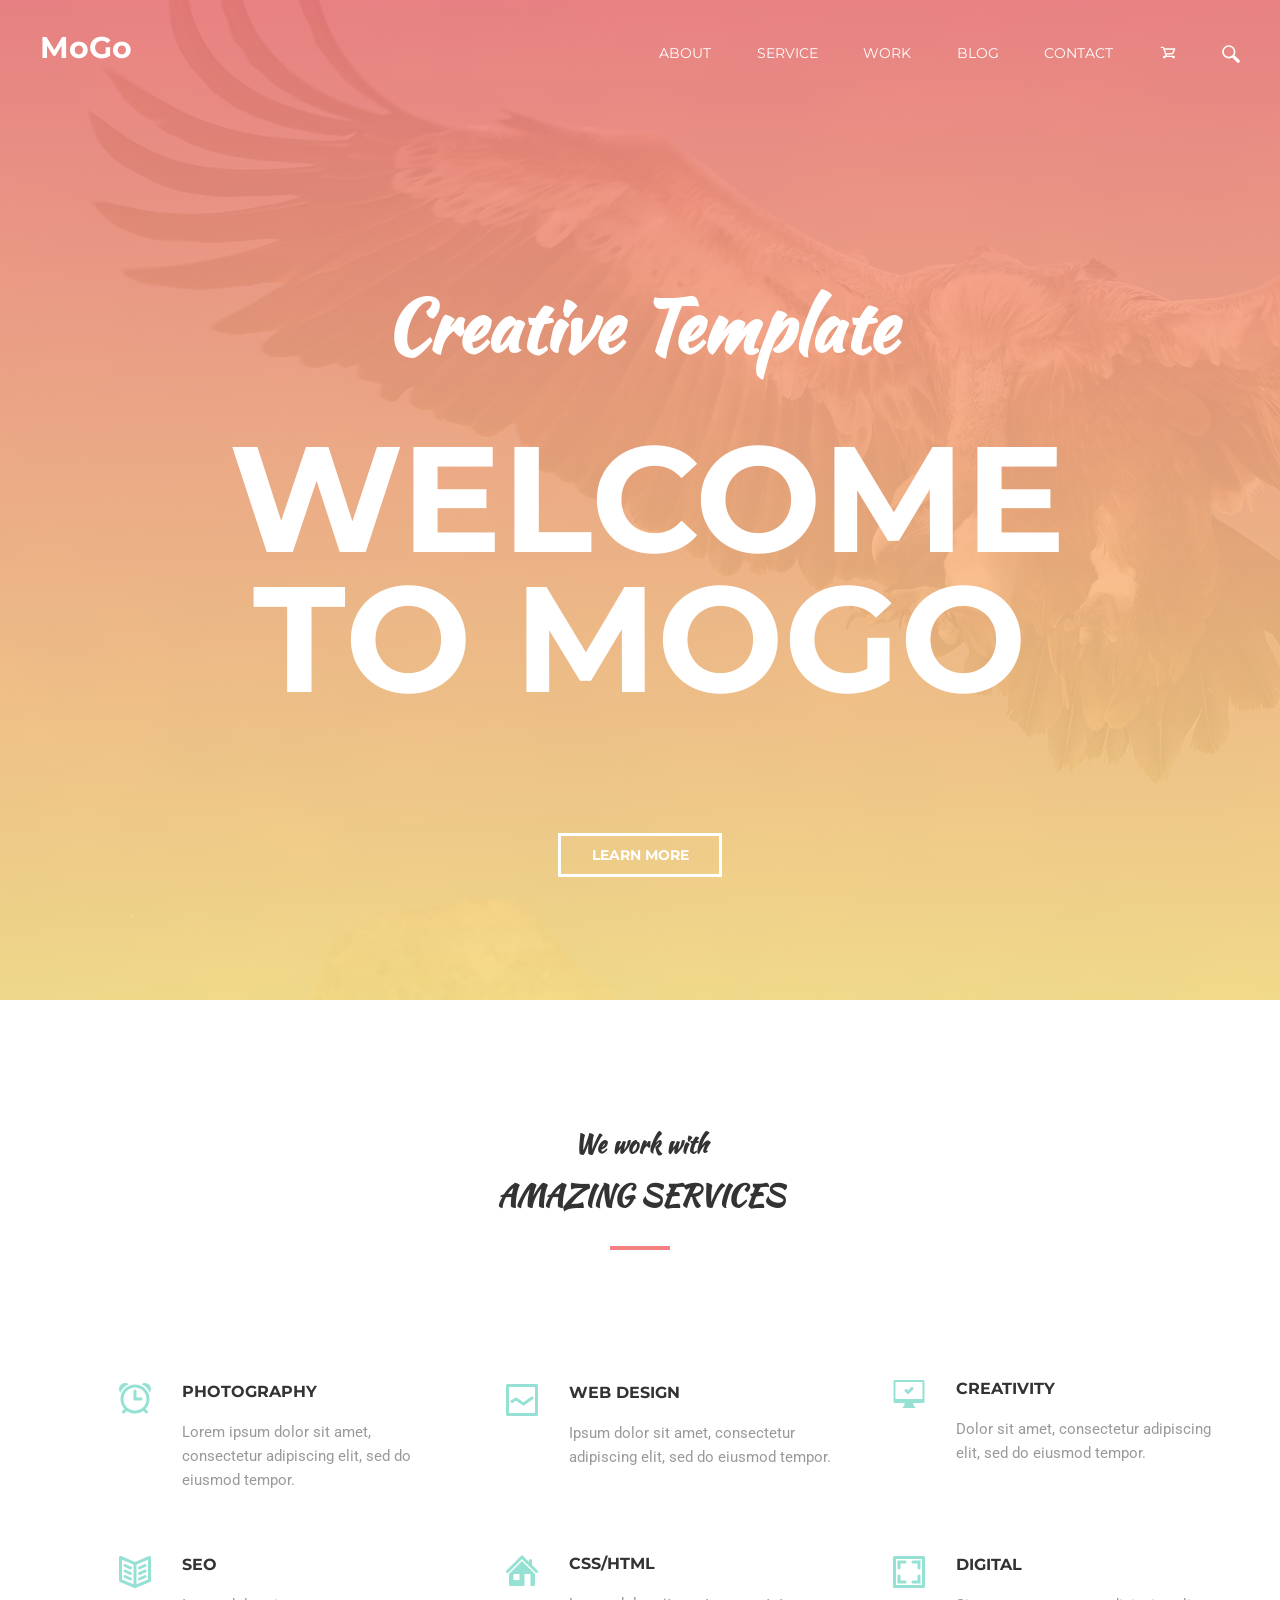
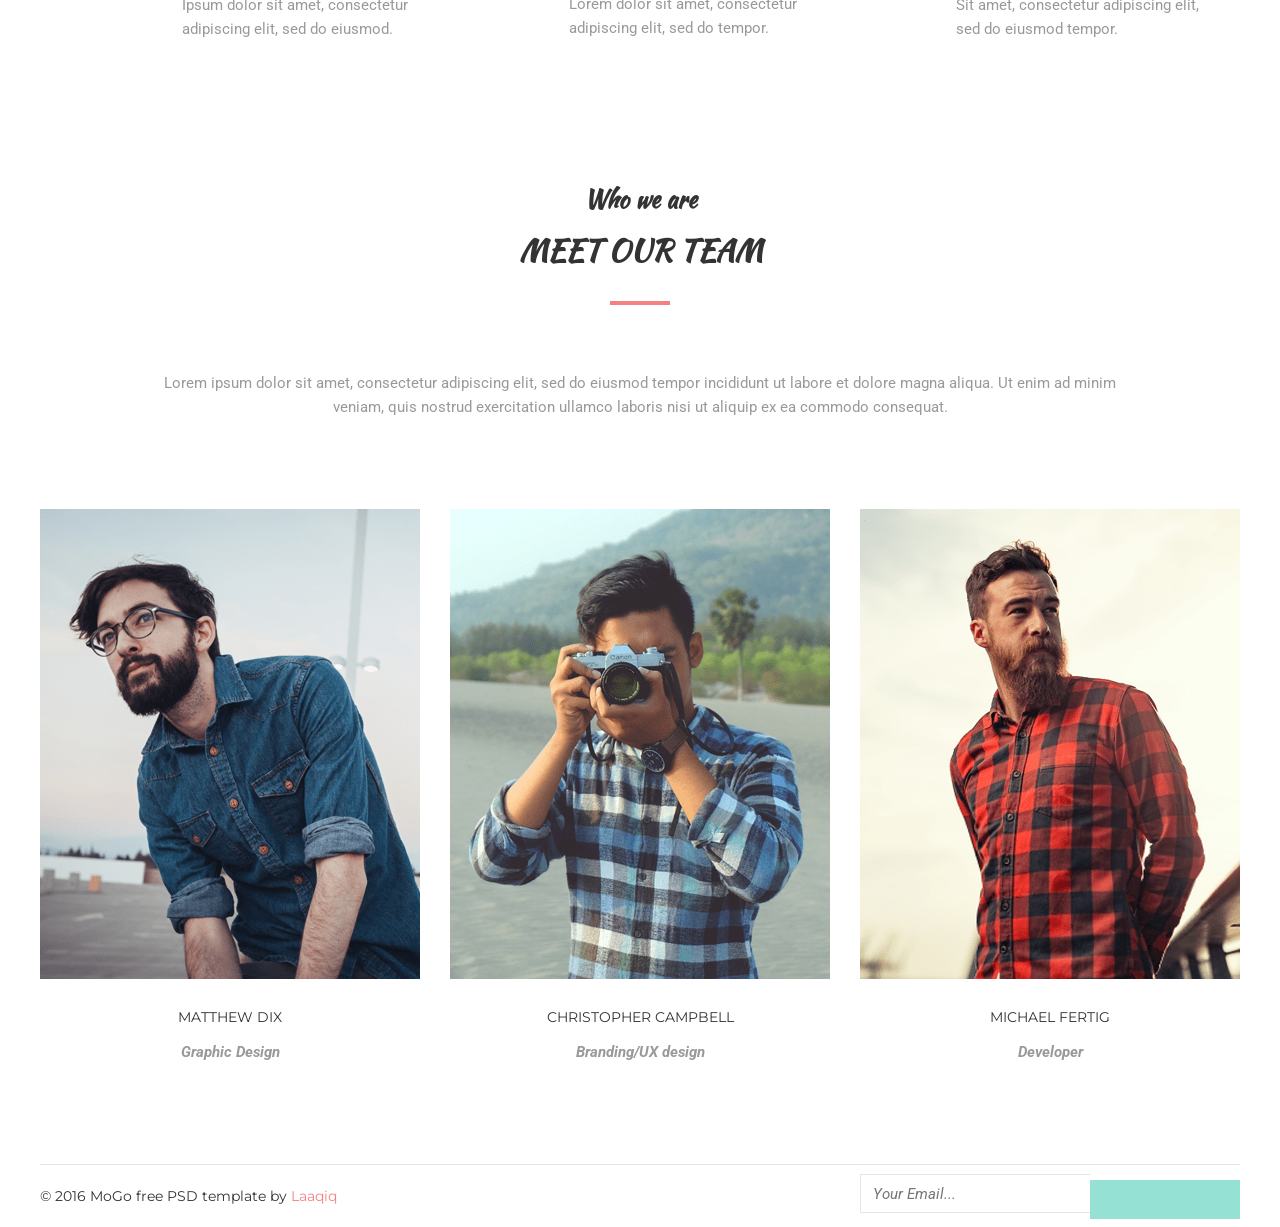
==== build/index.html @ 49654e07 "module-11" ====
<!DOCTYPE html><html lang="en"><head><meta charset="UTF-8"><meta name="viewport" content="width=device-width,initial-scale=1"><meta http-equiv="X-UA-Compatible" content="ie=edge"><title>Module-11</title><link href="https://fonts.googleapis.com/css?family=Kaushan+Script|Montserrat:400,700|Roboto:300i,400&display=swap" rel="stylesheet"><!-- Сюда будет всталена ссылка на файл стилей --><!-- inject:css --><link rel="stylesheet" href="css/styles.css"><!-- endinject --></head><body><header class="header"><nav class="nav container"><a class="nav__logo link" href="index.html">MoGo</a><ul class="nav__menu"><li class="nav__item"><a class="nav__link link" href="#">About</a></li><li class="nav__item"><a class="nav__link link" href="#">service</a></li><li class="nav__item"><a class="nav__link link" href="#">work</a></li><li class="nav__item"><a class="nav__link link" href="#">blog</a></li><li class="nav__item"><a class="nav__link link" href="#">contact</a></li><li class="nav__item"><a class="nav__link" href="#"><svg width="18" height="15"><use href="./images/sprite.svg#shopping"></use></svg></a></li><li class="nav__item"><a class="nav__link" href="#"><svg width="18" height="18"><use href="./images/sprite.svg#glass"></use></svg></a></li></ul></nav><div class="header-content container"><h2 class="header-content__subtitle">Creative Template</h2><h1 class="header-content__title">Welcome to MoGo</h1><button class="header-content__button">learn more</button></div></header><main><!-- service --><section><!-- section-title --><div class="section container"><h2 class="section__title">We work with<br><span class="section__subtitle">Amazing Services</span></h2></div><div class="service container"><ul class="service__list"><li class="service__item--clock"><h3 class="service__heading">Photography</h3><p class="service__text">Lorem ipsum dolor sit amet, consectetur adipiscing elit, sed do eiusmod tempor.</p></li><li class="service__item--line"><h3 class="service__heading">Web Design</h3><p class="service__text">Ipsum dolor sit amet, consectetur adipiscing elit, sed do eiusmod tempor.</p></li><li class="service__item--computer"><h3 class="service__heading">Creativity</h3><p class="service__text">Dolor sit amet, consectetur adipiscing elit, sed do eiusmod tempor.</p></li><li class="service__item--book"><h3 class="service__heading">seo</h3><p class="service__text">Ipsum dolor sit amet, consectetur adipiscing elit, sed do eiusmod.</p></li><li class="service__item--home"><h3 class="service__heading">Css/Html</h3><p class="service__text">Lorem dolor sit amet, consectetur adipiscing elit, sed do tempor.</p></li><li class="service__item--image"><h3 class="service__heading">digital</h3><p class="service__text">Sit amet, consectetur adipiscing elit, sed do eiusmod tempor.</p></li></ul></div></section><!-- our team --><section><!-- section-title --><div class="section container"><h2 class="section__title">Who we are<br><span class="section__subtitle">Meet our team</span></h2><p class="section__text">Lorem ipsum dolor sit amet, consectetur adipiscing elit, sed do eiusmod tempor incididunt ut labore et dolore magna aliqua. Ut enim ad minim veniam, quis nostrud exercitation ullamco laboris nisi ut aliquip ex ea commodo consequat.</p></div><ul class="our-team container"><li class="our-team__item"><div class="share"><ul class="share__list"><li class="share__item"><a href="https://www.facebook.com/"><svg width="26" height="52"><use href="./images/sprite.svg#facebook"></use></svg></a></li><li class="share__item"><a href="https://twitter.com/"><svg width="26" height="22"><use href="./images/sprite.svg#twitter"></use></svg></a></li><li class="share__item"><a href="https://www.pinterest.com/"><svg width="21" height="26"><use href="./images/sprite.svg#pinterest"></use></svg></a></li><li class="share__item"><a href="https://www.instagram.com/"><svg width="26" height="26"><use href="./images/sprite.svg#instagram"></use></svg></a></li></ul></div><div class="team-photo"><img class="team-photo__image" srcset="./images/boy1.png 380w, ./img/boy1@2x.png 760w" sizes="380px" src="images/boy1.png" alt="" height="470"></div><h3 class="team-photo__name">Matthew Dix</h3><h4 class="team-photo__position">Graphic Design</h4></li><li class="our-team__item"><div class="share"><ul class="share__list"><li class="share__item"><a href="https://www.facebook.com/"><svg width="26" height="52"><use href="./images/sprite.svg#facebook"></use></svg></a></li><li class="share__item"><a href="https://twitter.com/"><svg width="26" height="22"><use href="./images/sprite.svg#twitter"></use></svg></a></li><li class="share__item"><a href="https://www.pinterest.com/"><svg width="21" height="26"><use href="./images/sprite.svg#pinterest"></use></svg></a></li><li class="share__item"><a href="https://www.instagram.com/"><svg width="26" height="26"><use href="./images/sprite.svg#instagram"></use></svg></a></li></ul></div><div class="team-photo"><img class="team-photo__image" srcset="./images/boy2.png 380w, ./img/boy2@2x.png 760w" sizes="380px" src="images/boy2.png" alt="" height="470"></div><h3 class="team-photo__name">Christopher Campbell</h3><h4 class="team-photo__position">Branding/UX design</h4></li><li class="our-team__item"><div class="share"><ul class="share__list"><li class="share__item"><a href="https://www.facebook.com/"><svg width="26" height="52"><use href="./images/sprite.svg#facebook"></use></svg></a></li><li class="share__item"><a href="https://twitter.com/"><svg width="26" height="22"><use href="./images/sprite.svg#twitter"></use></svg></a></li><li class="share__item"><a href="https://www.pinterest.com/"><svg width="21" height="26"><use href="./images/sprite.svg#pinterest"></use></svg></a></li><li class="share__item"><a href="https://www.instagram.com/"><svg width="26" height="26"><use href="./images/sprite.svg#instagram"></use></svg></a></li></ul></div><div class="team-photo"><img class="team-photo__image" srcset="./images/boy3.png 380w, ./img/boy3@2x.png 760w" sizes="380px" src="images/boy3.png" alt="" height="470"></div><h3 class="team-photo__name">Michael Fertig</h3><h4 class="team-photo__position">Developer</h4></li></ul></section></main><!-- footer --><footer class="footer container"><p class="footer__text">&copy; 2016 MoGo free PSD template by <a class="footer__link" href="#">Laaqiq</a></p><form action="#"><input type="email" placeholder="Your Email..."> <button type="submit">subscribe</button></form></footer><!-- Сюда будет всталена ссылка на файл скриптов --><!-- inject:js --><!-- endinject --></body></html>
---- build/css/styles.css ----
/*! normalize.css v8.0.0 | MIT License | github.com/necolas/normalize.css */html{line-height:1.15;-webkit-text-size-adjust:100%}body{margin:0}h1{font-size:2em;margin:.67em 0}hr{box-sizing:content-box;height:0;overflow:visible}pre{font-family:monospace,monospace;font-size:1em}a{background-color:transparent}abbr[title]{border-bottom:none;text-decoration:underline;-webkit-text-decoration:underline dotted;text-decoration:underline dotted}b,strong{font-weight:bolder}code,kbd,samp{font-family:monospace,monospace;font-size:1em}small{font-size:80%}sub,sup{font-size:75%;line-height:0;position:relative;vertical-align:baseline}sub{bottom:-.25em}sup{top:-.5em}img{border-style:none}button,input,optgroup,select,textarea{font-family:inherit;font-size:100%;line-height:1.15;margin:0}button,input{overflow:visible}button,select{text-transform:none}[type=button],[type=reset],[type=submit],button{-webkit-appearance:button}[type=button]::-moz-focus-inner,[type=reset]::-moz-focus-inner,[type=submit]::-moz-focus-inner,button::-moz-focus-inner{border-style:none;padding:0}[type=button]:-moz-focusring,[type=reset]:-moz-focusring,[type=submit]:-moz-focusring,button:-moz-focusring{outline:1px dotted ButtonText}fieldset{padding:.35em .75em .625em}legend{box-sizing:border-box;color:inherit;display:table;max-width:100%;padding:0;white-space:normal}progress{vertical-align:baseline}textarea{overflow:auto}[type=checkbox],[type=radio]{box-sizing:border-box;padding:0}[type=number]::-webkit-inner-spin-button,[type=number]::-webkit-outer-spin-button{height:auto}[type=search]{-webkit-appearance:textfield;outline-offset:-2px}[type=search]::-webkit-search-decoration{-webkit-appearance:none}::-webkit-file-upload-button{-webkit-appearance:button;font:inherit}details{display:block}summary{display:list-item}[hidden],template{display:none}html{box-sizing:border-box}*,:after,:before{box-sizing:inherit}body{font-size:14px;font-family:Montserrat,sans-serif;font-weight:400;color:#999}.link{display:block;text-decoration:none}.container{position:relative;width:1200px;margin:0 auto}.header{height:1000px;padding-top:30px;text-align:center;background-image:-webkit-gradient(linear,left bottom,left top,from(rgba(252,227,138,.9)),to(rgba(243,129,129,.9))),url(../images/img.png);background-image:linear-gradient(0deg,rgba(252,227,138,.9),rgba(243,129,129,.9)),url(../images/img.png);background-size:cover}.header-content__subtitle{margin-top:186px;font-size:72px;font-family:Kaushan Script,cursive;color:#fff;line-height:1.2}.header-content__title{margin:0 auto;width:68.42%;font-size:150px;line-height:.933}.header-content__button,.header-content__title{color:#fff;font-weight:700;text-transform:uppercase}.header-content__button{margin-top:124px;line-height:1.2;text-align:center;border:3px solid #fff;background-color:transparent;width:164px;height:44px;cursor:pointer}.nav{-webkit-box-align:baseline;align-items:baseline}.nav,.nav__menu{display:-webkit-box;display:flex;-webkit-box-pack:justify;justify-content:space-between}.nav__menu{width:51.75%;list-style-type:none}.nav__logo{font-size:30px;color:#fff;font-weight:700;line-height:36px;text-decoration:none}.nav__link{color:#fff;line-height:17px;text-transform:uppercase;-webkit-transition:color .2s linear;transition:color .2s linear}.nav__link:after{content:"";display:block;height:4px;background-color:transparent;margin:12px auto 0;-webkit-transition:background-color .2s linear;transition:background-color .2s linear}.nav__link:hover{color:#fce38a}.nav__link:hover:after{content:"";background-color:#fce38a}.nav__link svg{fill:#fff}.nav__link svg:hover{fill:#fce38a}.section{display:-webkit-box;display:flex;-webkit-box-orient:vertical;-webkit-box-direction:normal;flex-direction:column;margin-top:110px;-webkit-box-pack:center;justify-content:center;text-align:center}.section__title{font-family:Kaushan Script,cursive;font-size:24px;line-height:29px;color:#333}.section__title:after{content:"";display:block;height:4px;width:60px;background-color:#f38181;margin:15px auto 0}.section__subtitle{color:#333;font-size:30px;text-transform:uppercase;line-height:72px}.section__text{font-family:Roboto,sans-serif;font-size:15px;line-height:24px;color:#999;text-align:center;width:81.667%;margin:46px auto 0}.service__list{display:-webkit-box;display:flex;list-style-type:none;margin-top:66px;flex-wrap:wrap;justify-content:space-around}.service__list>li{width:30%;padding-left:83px}.service__heading{color:#333;text-transform:uppercase;line-height:17px}.service__item--clock h3:before{background:url(../images/clock.svg) no-repeat;height:31px}.service__item--clock h3:before,.service__item--line h3:before{content:"";display:block;width:32px;-webkit-transform:translateX(-63px) translateY(100%);transform:translateX(-63px) translateY(100%)}.service__item--line h3:before{background:url(../images/line.svg) no-repeat;height:32px}.service__item--computer h3:before{background:url(../images/computer.svg) no-repeat;height:28px}.service__item--book h3:before,.service__item--computer h3:before{content:"";display:block;width:32px;-webkit-transform:translateX(-63px) translateY(100%);transform:translateX(-63px) translateY(100%)}.service__item--book h3:before{background:url(../images/book.svg) no-repeat;height:32px}.service__item--home h3:before{background:url(../images/home.svg) no-repeat;height:31px}.service__item--home h3:before,.service__item--image h3:before{content:"";display:block;width:32px;-webkit-transform:translateX(-63px) translateY(100%);transform:translateX(-63px) translateY(100%)}.service__item--image h3:before{background:url(../images/image.svg) no-repeat;height:32px}.service__text{margin-top:20px;font-size:15px;font-family:Roboto,sans-serif;color:#999;line-height:24px}.our-team{display:-webkit-box;display:flex;list-style-type:none;margin-top:90px;-webkit-box-pack:justify;justify-content:space-between;font-size:0;padding-left:0}.our-team__item{position:relative;width:380px}.share{position:absolute;width:380px;height:470px;background-image:-webkit-gradient(linear,left bottom,left top,from(rgba(252,227,138,.9)),to(rgba(243,129,129,.9)));background-image:linear-gradient(0deg,rgba(252,227,138,.9),rgba(243,129,129,.9));opacity:0;z-index:20;-webkit-transition:opacity .2s linear;transition:opacity .2s linear;-webkit-transition:-webkit-transform .2s linear;transition:-webkit-transform .2s linear;transition:transform .2s linear;transition:transform .2s linear,-webkit-transform .2s linear;display:-webkit-box;display:flex;-webkit-box-align:center;align-items:center;-webkit-box-pack:center;justify-content:center}.our-team__item:hover .share{opacity:1;-webkit-transform:translate(-10px,-10px);transform:translate(-10px,-10px)}.share__list{list-style-type:none;z-index:100}.share__item a,.share__list{display:-webkit-box;display:flex;-webkit-box-pack:center;justify-content:center}.share__item a{width:55px;height:55px;margin-right:1px;background-color:#fce38a;-webkit-box-align:center;align-items:center;-webkit-transition:background-color .2s linear;transition:background-color .2s linear}.share__item svg{fill:#f38181}.share__item:hover svg{fill:#fff}.share__item:hover a{background-color:#f38181}.team-photo{width:380px;background-color:#95e1d3}.our-team__item .team-photo__image,.team-photo{-webkit-transition:-webkit-transform .2s linear;transition:-webkit-transform .2s linear;transition:transform .2s linear;transition:transform .2s linear,-webkit-transform .2s linear}.our-team__item:hover .team-photo__image{-webkit-transform:translate(-10px,-10px);transform:translate(-10px,-10px)}.team-photo__name{font-size:14px;font-family:Montserrat,sans-serif;font-weight:400;text-align:center;margin-top:30px;color:#333;text-transform:uppercase;line-height:17px}.team-photo__position{font-family:Roboto,sans-serif;font-size:15px;color:#999;font-style:italic;line-height:24px;text-align:center;margin-top:10px}.footer{margin-top:80px;border-top:1px solid #e5e5e5;height:63px;display:-webkit-box;display:flex;-webkit-box-pack:justify;justify-content:space-between;-webkit-box-align:center;align-items:center}.footer__text{color:#333;line-height:17px}.footer__link{text-decoration:none;color:#333;-webkit-transition:color .2s linear;transition:color .2s linear;color:#f38181}form{font-size:0}form input{width:230px;height:39px;font-size:15px;line-height:24px;font-family:Roboto,sans-serif;font-style:italic;padding-left:12px;color:#ccc;border:1px solid #e5e5e5;border-right:none}form input:focus{color:#000}form button{background-color:#95e1d3;border:none;width:150px;height:39px;font-weight:700;color:#fff;text-transform:uppercase;line-height:17px;text-align:center;cursor:pointer}@media screen and (-webkit-min-device-pixel-ratio:2){.header{background-image:-webkit-gradient(linear,left bottom,left top,from(rgba(252,227,138,.9)),to(rgba(243,129,129,.9))),url(../images/img@2x.png);background-image:linear-gradient(0deg,rgba(252,227,138,.9),rgba(243,129,129,.9)),url(../images/img@2x.png)}}
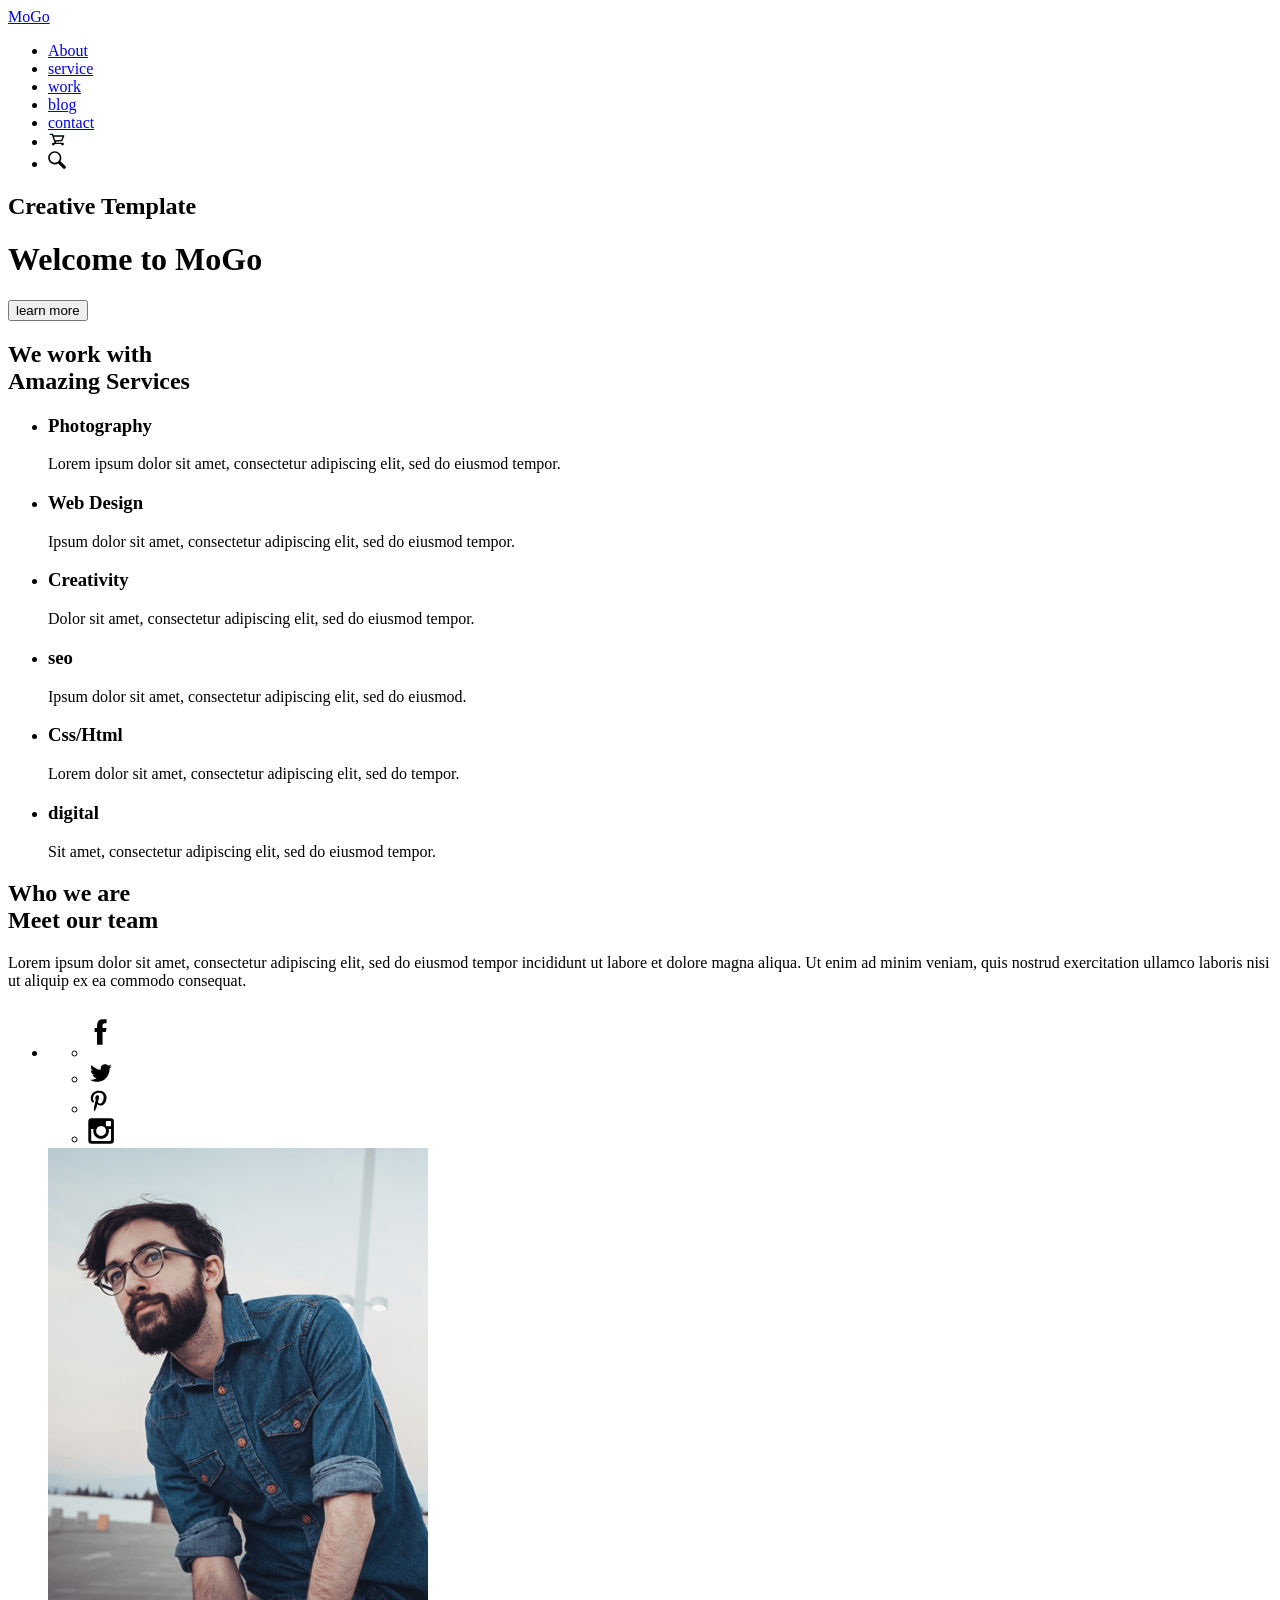
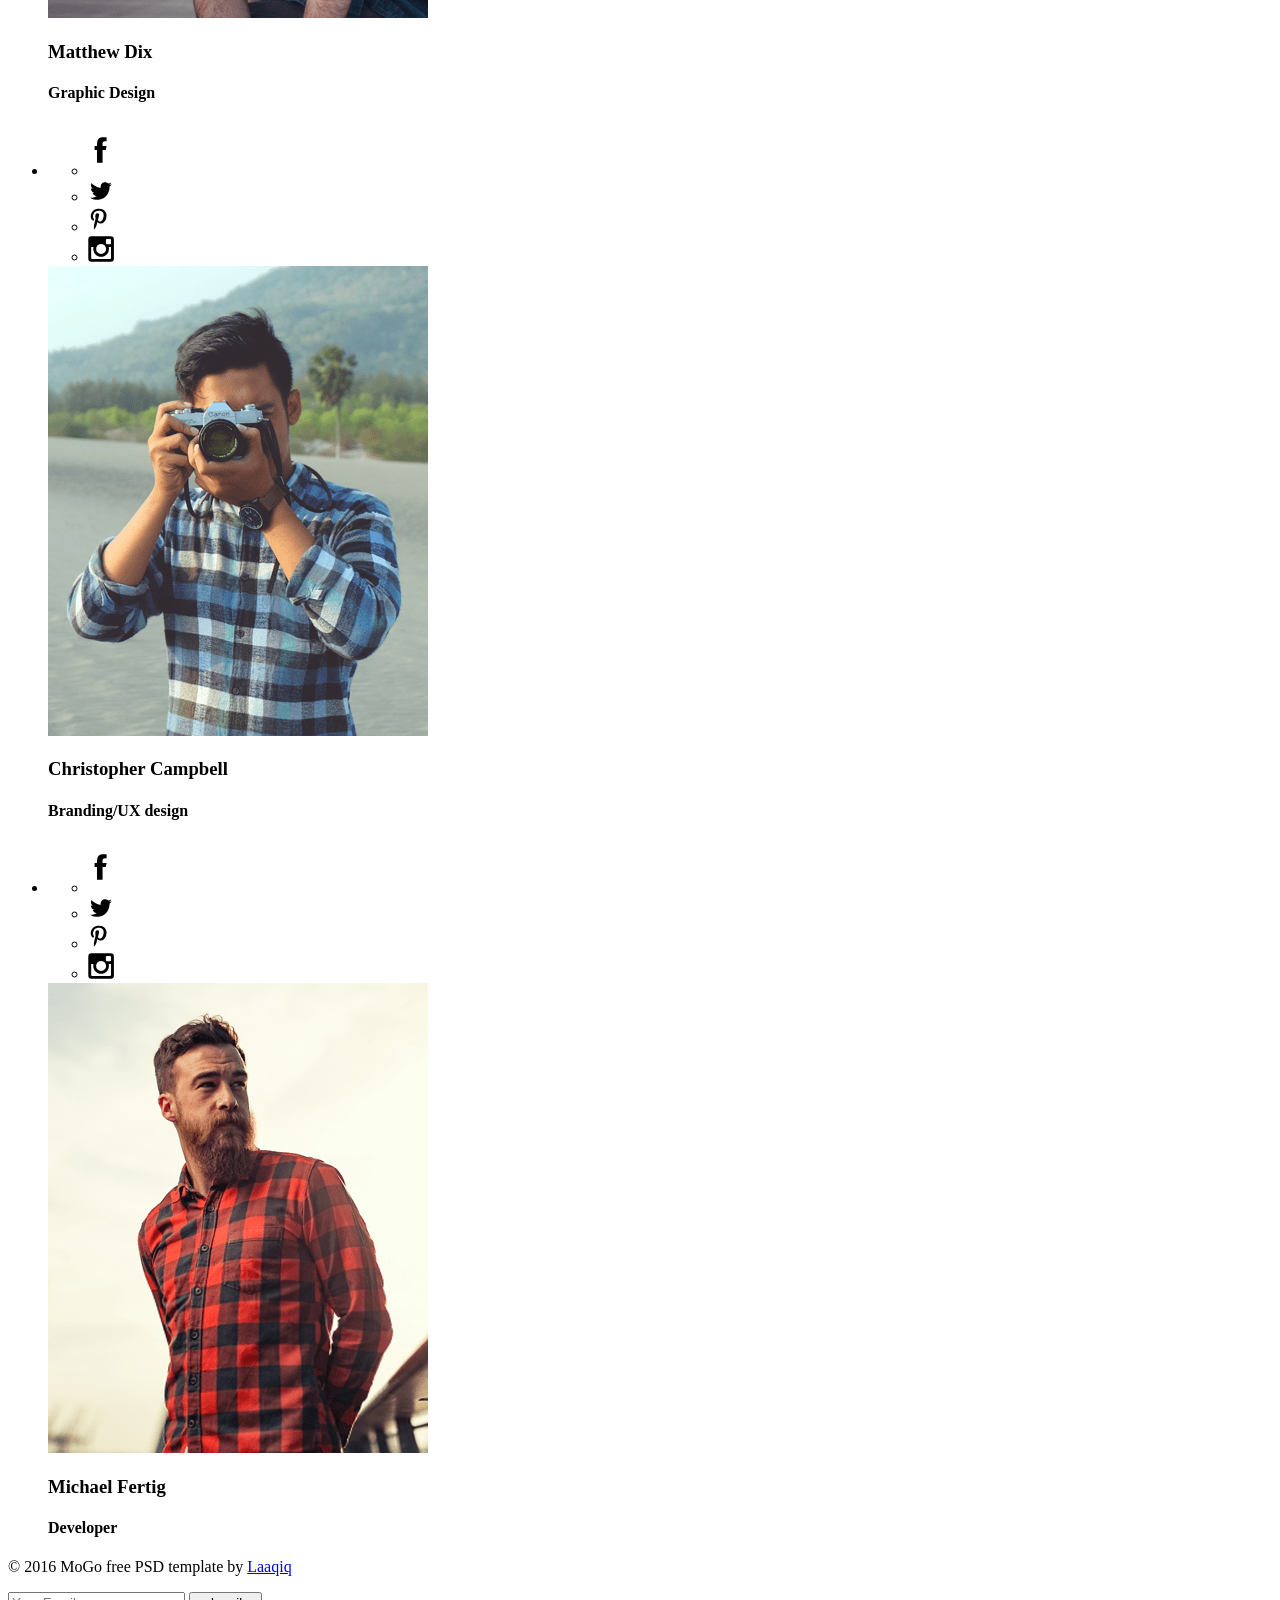
==== commit dcef5ba2: "module-11" ====
--- a/build/index.html
+++ b/build/index.html
@@ -1 +1 @@
-<!DOCTYPE html><html lang="en"><head><meta charset="UTF-8"><meta name="viewport" content="width=device-width,initial-scale=1"><meta http-equiv="X-UA-Compatible" content="ie=edge"><title>Module-11</title><link href="https://fonts.googleapis.com/css?family=Kaushan+Script|Montserrat:400,700|Roboto:300i,400&display=swap" rel="stylesheet"><!-- Сюда будет всталена ссылка на файл стилей --><!-- inject:css --><link rel="stylesheet" href="css/styles.css"><!-- endinject --></head><body><header class="header"><nav class="nav container"><a class="nav__logo link" href="index.html">MoGo</a><ul class="nav__menu"><li class="nav__item"><a class="nav__link link" href="#">About</a></li><li class="nav__item"><a class="nav__link link" href="#">service</a></li><li class="nav__item"><a class="nav__link link" href="#">work</a></li><li class="nav__item"><a class="nav__link link" href="#">blog</a></li><li class="nav__item"><a class="nav__link link" href="#">contact</a></li><li class="nav__item"><a class="nav__link" href="#"><svg width="18" height="15"><use href="./images/sprite.svg#shopping"></use></svg></a></li><li class="nav__item"><a class="nav__link" href="#"><svg width="18" height="18"><use href="./images/sprite.svg#glass"></use></svg></a></li></ul></nav><div class="header-content container"><h2 class="header-content__subtitle">Creative Template</h2><h1 class="header-content__title">Welcome to MoGo</h1><button class="header-content__button">learn more</button></div></header><main><!-- service --><section><!-- section-title --><div class="section container"><h2 class="section__title">We work with<br><span class="section__subtitle">Amazing Services</span></h2></div><div class="service container"><ul class="service__list"><li class="service__item--clock"><h3 class="service__heading">Photography</h3><p class="service__text">Lorem ipsum dolor sit amet, consectetur adipiscing elit, sed do eiusmod tempor.</p></li><li class="service__item--line"><h3 class="service__heading">Web Design</h3><p class="service__text">Ipsum dolor sit amet, consectetur adipiscing elit, sed do eiusmod tempor.</p></li><li class="service__item--computer"><h3 class="service__heading">Creativity</h3><p class="service__text">Dolor sit amet, consectetur adipiscing elit, sed do eiusmod tempor.</p></li><li class="service__item--book"><h3 class="service__heading">seo</h3><p class="service__text">Ipsum dolor sit amet, consectetur adipiscing elit, sed do eiusmod.</p></li><li class="service__item--home"><h3 class="service__heading">Css/Html</h3><p class="service__text">Lorem dolor sit amet, consectetur adipiscing elit, sed do tempor.</p></li><li class="service__item--image"><h3 class="service__heading">digital</h3><p class="service__text">Sit amet, consectetur adipiscing elit, sed do eiusmod tempor.</p></li></ul></div></section><!-- our team --><section><!-- section-title --><div class="section container"><h2 class="section__title">Who we are<br><span class="section__subtitle">Meet our team</span></h2><p class="section__text">Lorem ipsum dolor sit amet, consectetur adipiscing elit, sed do eiusmod tempor incididunt ut labore et dolore magna aliqua. Ut enim ad minim veniam, quis nostrud exercitation ullamco laboris nisi ut aliquip ex ea commodo consequat.</p></div><ul class="our-team container"><li class="our-team__item"><div class="share"><ul class="share__list"><li class="share__item"><a href="https://www.facebook.com/"><svg width="26" height="52"><use href="./images/sprite.svg#facebook"></use></svg></a></li><li class="share__item"><a href="https://twitter.com/"><svg width="26" height="22"><use href="./images/sprite.svg#twitter"></use></svg></a></li><li class="share__item"><a href="https://www.pinterest.com/"><svg width="21" height="26"><use href="./images/sprite.svg#pinterest"></use></svg></a></li><li class="share__item"><a href="https://www.instagram.com/"><svg width="26" height="26"><use href="./images/sprite.svg#instagram"></use></svg></a></li></ul></div><div class="team-photo"><img class="team-photo__image" srcset="./images/boy1.png 380w, ./img/boy1@2x.png 760w" sizes="380px" src="images/boy1.png" alt="" height="470"></div><h3 class="team-photo__name">Matthew Dix</h3><h4 class="team-photo__position">Graphic Design</h4></li><li class="our-team__item"><div class="share"><ul class="share__list"><li class="share__item"><a href="https://www.facebook.com/"><svg width="26" height="52"><use href="./images/sprite.svg#facebook"></use></svg></a></li><li class="share__item"><a href="https://twitter.com/"><svg width="26" height="22"><use href="./images/sprite.svg#twitter"></use></svg></a></li><li class="share__item"><a href="https://www.pinterest.com/"><svg width="21" height="26"><use href="./images/sprite.svg#pinterest"></use></svg></a></li><li class="share__item"><a href="https://www.instagram.com/"><svg width="26" height="26"><use href="./images/sprite.svg#instagram"></use></svg></a></li></ul></div><div class="team-photo"><img class="team-photo__image" srcset="./images/boy2.png 380w, ./img/boy2@2x.png 760w" sizes="380px" src="images/boy2.png" alt="" height="470"></div><h3 class="team-photo__name">Christopher Campbell</h3><h4 class="team-photo__position">Branding/UX design</h4></li><li class="our-team__item"><div class="share"><ul class="share__list"><li class="share__item"><a href="https://www.facebook.com/"><svg width="26" height="52"><use href="./images/sprite.svg#facebook"></use></svg></a></li><li class="share__item"><a href="https://twitter.com/"><svg width="26" height="22"><use href="./images/sprite.svg#twitter"></use></svg></a></li><li class="share__item"><a href="https://www.pinterest.com/"><svg width="21" height="26"><use href="./images/sprite.svg#pinterest"></use></svg></a></li><li class="share__item"><a href="https://www.instagram.com/"><svg width="26" height="26"><use href="./images/sprite.svg#instagram"></use></svg></a></li></ul></div><div class="team-photo"><img class="team-photo__image" srcset="./images/boy3.png 380w, ./img/boy3@2x.png 760w" sizes="380px" src="images/boy3.png" alt="" height="470"></div><h3 class="team-photo__name">Michael Fertig</h3><h4 class="team-photo__position">Developer</h4></li></ul></section></main><!-- footer --><footer class="footer container"><p class="footer__text">&copy; 2016 MoGo free PSD template by <a class="footer__link" href="#">Laaqiq</a></p><form action="#"><input type="email" placeholder="Your Email..."> <button type="submit">subscribe</button></form></footer><!-- Сюда будет всталена ссылка на файл скриптов --><!-- inject:js --><!-- endinject --></body></html>+<!DOCTYPE html><html lang="en"><head><meta charset="UTF-8"><meta name="viewport" content="width=device-width,initial-scale=1"><meta http-equiv="X-UA-Compatible" content="ie=edge"><title>Module-11</title><link href="https://fonts.googleapis.com/css?family=Kaushan+Script|Montserrat:400,700|Roboto:300i,400&display=swap" rel="stylesheet"><!-- Сюда будет всталена ссылка на файл стилей --><!-- inject:css --><link rel="stylesheet" href="css/style.css?t=1576524877835"><!-- endinject --></head><body><header class="header"><nav class="nav container"><a class="nav__logo link" href="index.html">MoGo</a><ul class="nav__menu"><li class="nav__item"><a class="nav__link link" href="#">About</a></li><li class="nav__item"><a class="nav__link link" href="#">service</a></li><li class="nav__item"><a class="nav__link link" href="#">work</a></li><li class="nav__item"><a class="nav__link link" href="#">blog</a></li><li class="nav__item"><a class="nav__link link" href="#">contact</a></li><li class="nav__item"><a class="nav__link" href="#"><svg width="18" height="15"><use href="./images/sprite.svg#shopping"></use></svg></a></li><li class="nav__item"><a class="nav__link" href="#"><svg width="18" height="18"><use href="./images/sprite.svg#glass"></use></svg></a></li></ul></nav><div class="header-content container"><h2 class="header-content__subtitle">Creative Template</h2><h1 class="header-content__title">Welcome to MoGo</h1><button class="header-content__button">learn more</button></div></header><main><!-- service --><section><!-- section-title --><div class="section container"><h2 class="section__title">We work with<br><span class="section__subtitle">Amazing Services</span></h2></div><div class="service container"><ul class="service__list"><li class="service__item--clock"><h3 class="service__heading">Photography</h3><p class="service__text">Lorem ipsum dolor sit amet, consectetur adipiscing elit, sed do eiusmod tempor.</p></li><li class="service__item--line"><h3 class="service__heading">Web Design</h3><p class="service__text">Ipsum dolor sit amet, consectetur adipiscing elit, sed do eiusmod tempor.</p></li><li class="service__item--computer"><h3 class="service__heading">Creativity</h3><p class="service__text">Dolor sit amet, consectetur adipiscing elit, sed do eiusmod tempor.</p></li><li class="service__item--book"><h3 class="service__heading">seo</h3><p class="service__text">Ipsum dolor sit amet, consectetur adipiscing elit, sed do eiusmod.</p></li><li class="service__item--home"><h3 class="service__heading">Css/Html</h3><p class="service__text">Lorem dolor sit amet, consectetur adipiscing elit, sed do tempor.</p></li><li class="service__item--image"><h3 class="service__heading">digital</h3><p class="service__text">Sit amet, consectetur adipiscing elit, sed do eiusmod tempor.</p></li></ul></div></section><!-- our team --><section><!-- section-title --><div class="section container"><h2 class="section__title">Who we are<br><span class="section__subtitle">Meet our team</span></h2><p class="section__text">Lorem ipsum dolor sit amet, consectetur adipiscing elit, sed do eiusmod tempor incididunt ut labore et dolore magna aliqua. Ut enim ad minim veniam, quis nostrud exercitation ullamco laboris nisi ut aliquip ex ea commodo consequat.</p></div><ul class="our-team container"><li class="our-team__item"><div class="share"><ul class="share__list"><li class="share__item"><a href="https://www.facebook.com/"><svg width="26" height="52"><use href="./images/sprite.svg#facebook"></use></svg></a></li><li class="share__item"><a href="https://twitter.com/"><svg width="26" height="22"><use href="./images/sprite.svg#twitter"></use></svg></a></li><li class="share__item"><a href="https://www.pinterest.com/"><svg width="21" height="26"><use href="./images/sprite.svg#pinterest"></use></svg></a></li><li class="share__item"><a href="https://www.instagram.com/"><svg width="26" height="26"><use href="./images/sprite.svg#instagram"></use></svg></a></li></ul></div><div class="team-photo"><img class="team-photo__image" srcset="./images/boy1.png 380w, ./images/boy1@2x.png 760w" sizes="380px" src="images/boy1.png" alt="" height="470"></div><h3 class="team-photo__name">Matthew Dix</h3><h4 class="team-photo__position">Graphic Design</h4></li><li class="our-team__item"><div class="share"><ul class="share__list"><li class="share__item"><a href="https://www.facebook.com/"><svg width="26" height="52"><use href="./images/sprite.svg#facebook"></use></svg></a></li><li class="share__item"><a href="https://twitter.com/"><svg width="26" height="22"><use href="./images/sprite.svg#twitter"></use></svg></a></li><li class="share__item"><a href="https://www.pinterest.com/"><svg width="21" height="26"><use href="./images/sprite.svg#pinterest"></use></svg></a></li><li class="share__item"><a href="https://www.instagram.com/"><svg width="26" height="26"><use href="./images/sprite.svg#instagram"></use></svg></a></li></ul></div><div class="team-photo"><img class="team-photo__image" srcset="./images/boy2.png 380w, ./images/boy2@2x.png 760w" sizes="380px" src="images/boy2.png" alt="" height="470"></div><h3 class="team-photo__name">Christopher Campbell</h3><h4 class="team-photo__position">Branding/UX design</h4></li><li class="our-team__item"><div class="share"><ul class="share__list"><li class="share__item"><a href="https://www.facebook.com/"><svg width="26" height="52"><use href="./images/sprite.svg#facebook"></use></svg></a></li><li class="share__item"><a href="https://twitter.com/"><svg width="26" height="22"><use href="./images/sprite.svg#twitter"></use></svg></a></li><li class="share__item"><a href="https://www.pinterest.com/"><svg width="21" height="26"><use href="./images/sprite.svg#pinterest"></use></svg></a></li><li class="share__item"><a href="https://www.instagram.com/"><svg width="26" height="26"><use href="./images/sprite.svg#instagram"></use></svg></a></li></ul></div><div class="team-photo"><img class="team-photo__image" srcset="./images/boy3.png 380w, ./images/boy3@2x.png 760w" sizes="380px" src="images/boy3.png" alt="" height="470"></div><h3 class="team-photo__name">Michael Fertig</h3><h4 class="team-photo__position">Developer</h4></li></ul></section></main><!-- footer --><footer class="footer container"><p class="footer__text">&copy; 2016 MoGo free PSD template by <a class="footer__link" href="#">Laaqiq</a></p><form action="#"><input type="email" placeholder="Your Email..."> <button type="submit">subscribe</button></form></footer><!-- Сюда будет всталена ссылка на файл скриптов --><!-- inject:js --><!-- endinject --></body></html>
